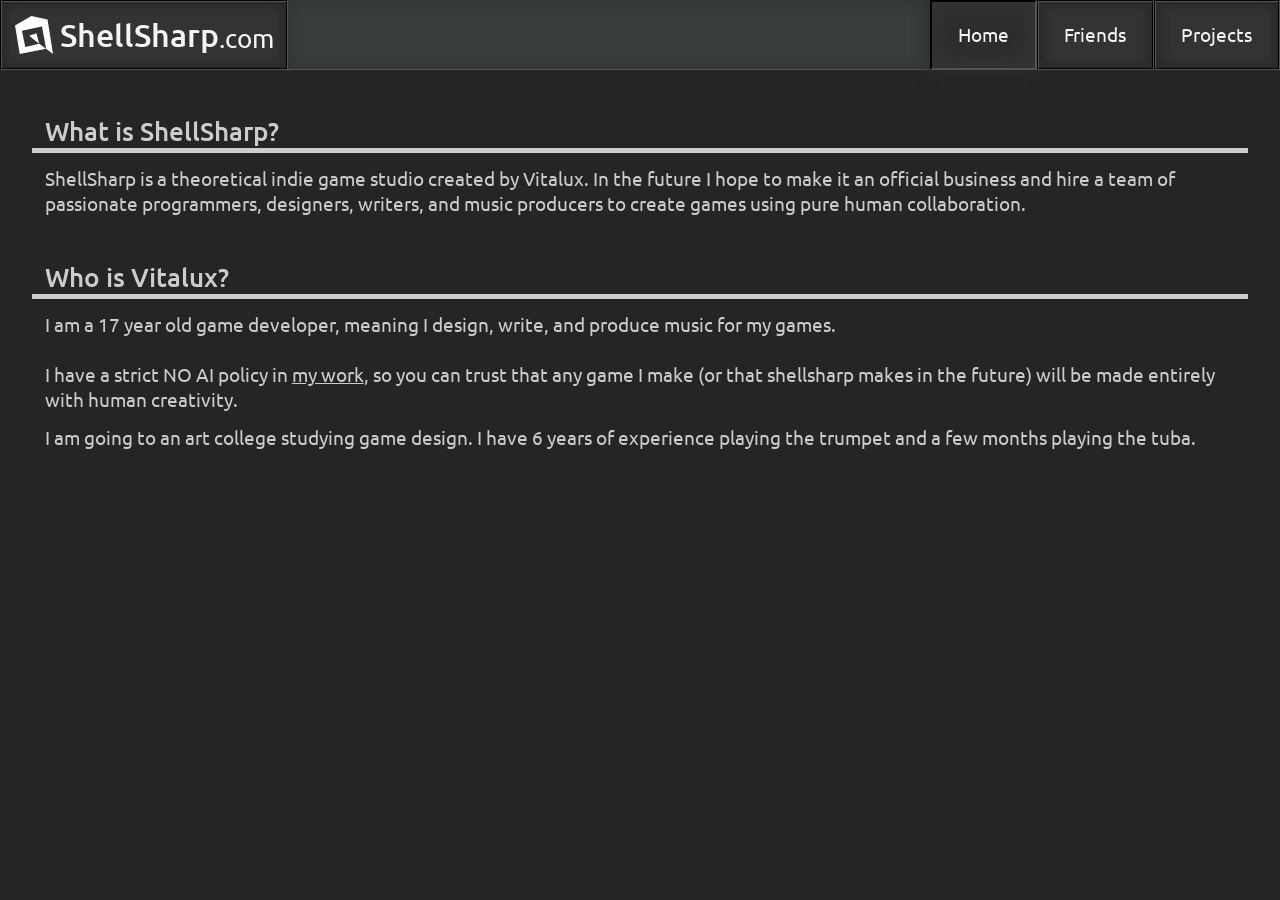
==== index.html @ 8f9c013d "Add files via upload" ====
<!DOCTYPE html>
<html lang="en">
<head>
    <link rel="stylesheet" href="style.css">
    <script src="main.js"></script>
    <title>Home | ShellSharp</title>
    <meta name="viewport" content="width=device-width, initial-scale=1">
    <link rel="shortcut icon" type="image/x-icon" href="SSLogo.svg"> 
    
    <!-- Open Graph (social media embed) -->
    <meta content="ShellSharp" property="og:title">
    <meta content="The official ShellSharp home page" property="og:description">
    <meta content="https://shellsharp.com/" property="og:url">
    <meta property="og:image" content="https://shellsharp.com/SSLogo.png">
    <meta property="og:image:type" content="image/png">
    <meta property="og:image:width" content="256">
    <meta property="og:image:height" content="256">
</head>
<body>
    <div class="navBar">
        <button class="titleButton" onclick="selectTab(0)">
            <img id="logo" src="SSLogo.svg">
            <div class="siteTitle">
                <p id="title">ShellSharp</p>
                <p id="extension">.com</p>
            </div>
        </button>
        <div class="separator"></div>
        <div class="pages">
            <button id="disabled" class="pageButton-active">
                <p class="buttonText">Home</p>
            </button>
            <button class="pageButton">
                <p class="buttonText">Friends</p>
            </button>
            <button class="pageButton">
                <p class="buttonText">Projects</p>
            </button>
        </div>
    </div>
    <div class="about">
        <p class="sectionTitle">What is ShellSharp?</p>
        <div class="sectionLine"></div>
        <p class="sectionParagraph">ShellSharp is a theoretical indie game studio created by Vitalux. 
            In the future I hope to make it an official business and hire a team of passionate programmers, 
            designers, writers, and music producers to create games using pure human collaboration.</p>
    </div>
    <div class="about">
        <p class="sectionTitle">Who is Vitalux?</p>
        <div class="sectionLine"></div>
        <p class="sectionParagraph">I am a 17 year old game developer, meaning I design, write, and produce
            music for my games.
        </p>
        <p class="sectionParagraph">
        </p>
        <p class="sectionParagraph">I have a strict NO AI policy in <u>my work</u>, so you can trust that 
            any game I make (or that shellsharp makes in the future) will be made entirely with human 
            creativity.
        </p>
        <p class="sectionParagraph">I am going to an art college studying game design. I have 6 years 
            of experience playing the trumpet and a few months playing the tuba.
        </p>
    </div>
</body>
</html>
---- style.css ----
body {
    background-image: url(http://cdn.backgroundhost.com/backgrounds/subtlepatterns/debut_light.png);
    background-size: 20vw;
    background-blend-mode: color-burn;
    background-color: rgb(37, 37, 38);
    padding: 0;
    margin: 0;
}

@font-face {
    font-family: Ubuntu;
    src: url(Ubuntu-Regular.ttf);
}

@font-face {
    font-family: Ubuntu;
    src: url(Ubuntu-Medium.ttf);
    font-weight: bold;
}

p {
    padding: 0;
    margin: 0;
    font-size: 10vh;

    font-family: Ubuntu;
}

.navBar {
    display: flex;
    flex-direction: row;
    justify-content: space-between;

    padding: 0;
    margin: 0;

    background-color: rgb(50, 52, 52);

    height: auto;
    min-width: 100%;
}

.titleButton {
    position: relative;

    padding: 1vw;
    margin: 0;
    
    background-color: rgb(49, 51, 52);
    color: rgb(245, 245, 245);

    box-sizing: border-box;
    box-shadow: inset 0 0 10px 5px rgba(1, 1, 1, 0.2);
    border-style: groove;

    overflow: visible;

    display: flex;
    flex-direction: row;
    justify-content: center;
    align-items: center;

    transition: linear 100ms;
}
.titleButton:hover, .titleButton:active {
    color: white;
    text-shadow: 0 0 5px rgba(255, 255, 255, 0.5);
    background-color: rgb(73, 76, 78);
    box-shadow: inset 0 0 15px 10px rgba(0, 0, 0, 0.3), 0 0 10px 5px rgba(43, 48, 50, 0.5);

    border-style: outset;
}

.siteTitle {
    display: flex;
    flex-direction: row;
    align-items: end;
}

#title {
    font-weight: bold;
    font-size: 2.5vw;
}
#extension {
    font-size: 2vw;
}
#logo {
    justify-self: center;
    align-self: center;
    
    margin-right: 0.5vw;
    width: 3vw;
}

/* The block inbetween the tab buttons and the siteTitle that only exists for the inset shadow */
.separator {
    flex: 1;
    width: 100%;
    min-height: 100%;

    border-bottom: solid 1px;
    border-color: #545454;
    background-color: rgb(57, 60, 60);
    box-sizing: border-box;
    box-shadow: inset 0 0 10px 5px rgba(1, 1, 1, 0.1);
}

/* Page Selector */
.pages {
    max-height: 100%;

    display: flex;
    flex-direction: row;
}

.pageButton {
    position: relative;
    display: flex;
    flex-direction: row;
    justify-content: center;
    align-items: center;
    box-sizing: border-box;
    user-select: none;

    border-style:groove;
    border-color: black;

    padding-inline: 2vw;
    margin: 0;
    height: 100%;
    
    background-color: rgb(49, 51, 52);
    color: rgb(245, 245, 245);
    box-shadow: inset 0 0 10px 5px rgba(1, 1, 1, 0.2);

    overflow: visible;

    transition: linear 100ms;
}
.pageButton:hover {
    color: white;
    text-shadow: 0 0 5px rgba(255, 255, 255, 0.5);
    background-color: rgb(73, 76, 78);
    box-shadow: inset 0 0 15px 10px rgba(0, 0, 0, 0.3), 0 0 10px 5px rgba(43, 48, 50, 0.5);

    border-style: outset;
}
.pageButton:active {
    border-style: inset;
}

/* While :active is an identifier for the button, .pageButton-active is just 
a version of the button that cannot be clicked and appears to be pressed down */
.pageButton-active {
    position: relative;
    display: flex;
    flex-direction: row;
    justify-content: center;
    align-items: center;
    box-sizing: border-box;
    user-select: none;

    border-style: inset;
    border-color: black;

    padding-inline: 2vw;
    margin: 0;
    height: 100%;
    
    background-color: rgb(44, 46, 46);
    color: rgb(245, 245, 245);
    box-shadow: inset 0 0 15px 10px rgba(64, 64, 64, 0.3), 0 0 10px 5px rgba(43, 48, 50, 0.5);

    overflow: visible;

    transition: linear 100ms;
}
.buttonText {
    font-size: 1.5vw;
}

/* Now this is the actual page contents, when making a new page ignore the navbar */
.about {
    display: flex;
    flex-direction: column;
    justify-content: center;
    align-items: center;
    background-color: transparent;
    color: rgb(204, 204, 204);

    margin-top: 2.5vw;
    margin-inline: 2.5vw;
}
.sectionTitle {
    margin-right: auto;
    padding-left: 1vw;
    padding-top: 1vw;

    font-size: 2vw;
    font-weight: bold;
}
.sectionLine{
    width: 100%;
    height: 0.5vh;
    background-color: rgb(204, 204, 204);
}
.sectionParagraph {
    padding-top: 1vw;
    padding-inline: 1vw;
    margin-right: auto;

    font-size: 1.5vw;
}
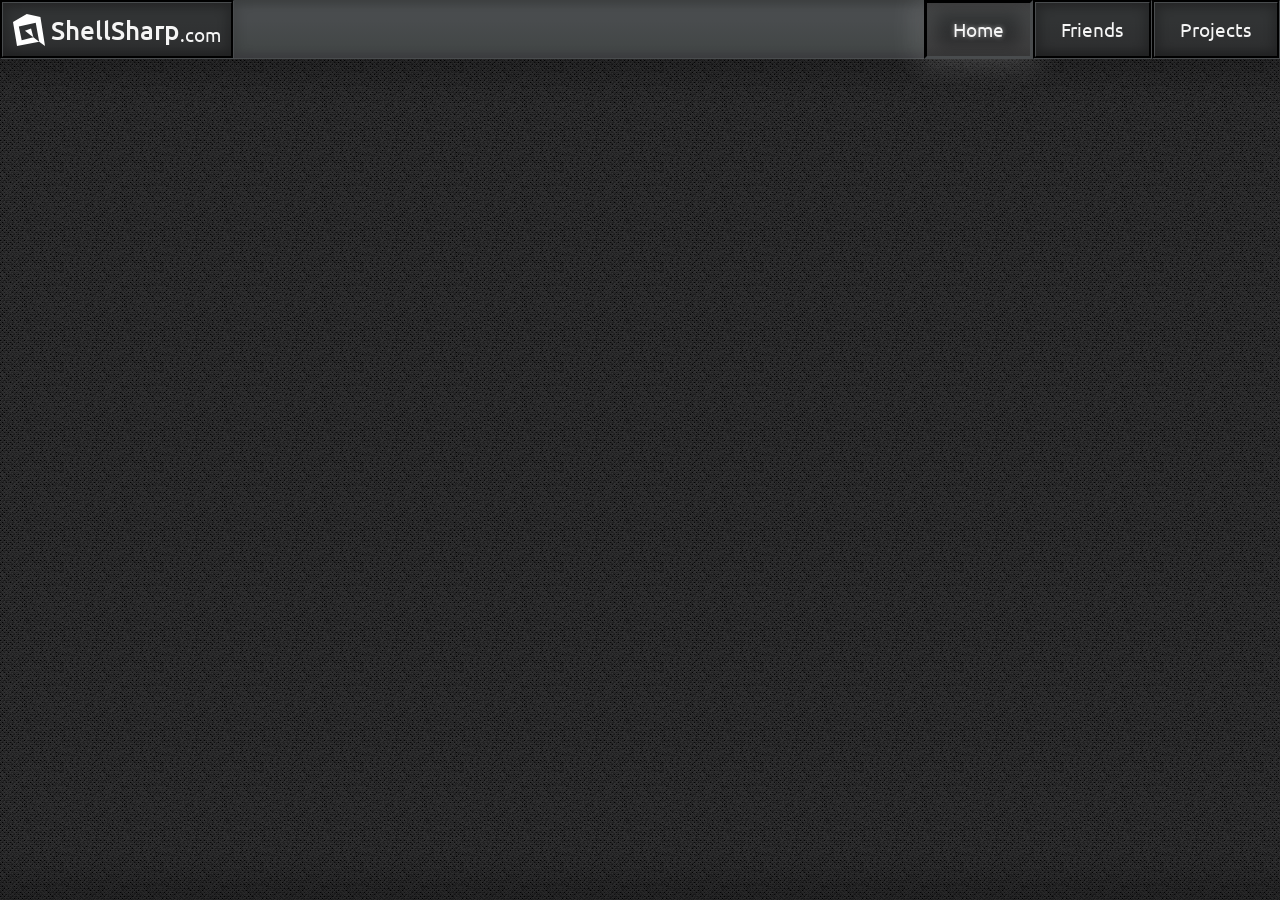
==== commit e45c7156: "Add files via upload" ====
--- a/index.html
+++ b/index.html
@@ -1,8 +1,28 @@
 <!DOCTYPE html>
 <html lang="en">
 <head>
+
+    <script src="main.js"></script>
+    <script src="jquery.js"></script>
+    <script>
+        window.onload = () => {
+            $(function(){
+            $('#home').load('/home.html'); 
+            });
+        }
+
+        $(function(){
+          $("#home").load("/home.html"); 
+        });
+        $(function(){
+          $("#friends").load("/friends.html"); 
+        });
+        $(function(){
+          $("#projects").load("/projects.html"); 
+        });
+    </script>
+
     <link rel="stylesheet" href="style.css">
-    <script src="main.js"></script>
     <title>Home | ShellSharp</title>
     <meta name="viewport" content="width=device-width, initial-scale=1">
     <link rel="shortcut icon" type="image/x-icon" href="SSLogo.svg"> 
@@ -27,39 +47,24 @@
         </button>
         <div class="separator"></div>
         <div class="pages">
-            <button id="disabled" class="pageButton-active">
+            <button id="buttonHome" onmousedown="pageHome()" class="pageButton-active">
                 <p class="buttonText">Home</p>
             </button>
-            <button class="pageButton">
+            <button id="buttonFriends" onmousedown="pageFriends()" class="pageButton">
                 <p class="buttonText">Friends</p>
             </button>
-            <button class="pageButton">
+            <button id="buttonProjects" onmousedown="pageProjects()" class="pageButton">
                 <p class="buttonText">Projects</p>
             </button>
         </div>
     </div>
-    <div class="about">
-        <p class="sectionTitle">What is ShellSharp?</p>
-        <div class="sectionLine"></div>
-        <p class="sectionParagraph">ShellSharp is a theoretical indie game studio created by Vitalux. 
-            In the future I hope to make it an official business and hire a team of passionate programmers, 
-            designers, writers, and music producers to create games using pure human collaboration.</p>
+    <div class="section">
+        <div style="display: none;" id="home"></div>
+        <div style="display: none;" id="friends"></div>
+        <div style="display: none;" id="projects"></div>
     </div>
-    <div class="about">
-        <p class="sectionTitle">Who is Vitalux?</p>
-        <div class="sectionLine"></div>
-        <p class="sectionParagraph">I am a 17 year old game developer, meaning I design, write, and produce
-            music for my games.
-        </p>
-        <p class="sectionParagraph">
-        </p>
-        <p class="sectionParagraph">I have a strict NO AI policy in <u>my work</u>, so you can trust that 
-            any game I make (or that shellsharp makes in the future) will be made entirely with human 
-            creativity.
-        </p>
-        <p class="sectionParagraph">I am going to an art college studying game design. I have 6 years 
-            of experience playing the trumpet and a few months playing the tuba.
-        </p>
+    <div class="footer">
+        <!-- <img id="sizeSetter"> -->
     </div>
 </body>
 </html>
--- a/style.css
+++ b/style.css
@@ -1,10 +1,13 @@
 body {
-    background-image: url(http://cdn.backgroundhost.com/backgrounds/subtlepatterns/debut_light.png);
-    background-size: 20vw;
+    background-image: url(bgnoise_lg.png);
+    background-color: rgb(60, 60, 61);
     background-blend-mode: color-burn;
-    background-color: rgb(37, 37, 38);
     padding: 0;
     margin: 0;
+
+    min-height: 100vh;
+    display: flex;
+    flex-direction: column;
 }
 
 @font-face {
@@ -35,6 +38,7 @@
     margin: 0;
 
     background-color: rgb(50, 52, 52);
+    box-shadow: 0 0 30px 15px rgba(0, 0, 0, 0.2);
 
     height: auto;
     min-width: 100%;
@@ -43,15 +47,17 @@
 .titleButton {
     position: relative;
 
-    padding: 1vw;
-    margin: 0;
-    
-    background-color: rgb(49, 51, 52);
+    padding: 0.75vw;
+    margin: 0;
+    
+    background: linear-gradient(to bottom, #2e2f30 0%,#313334 17%,#313334 35%,#2e2f30 81%,#292a2b 100%);
     color: rgb(245, 245, 245);
 
     box-sizing: border-box;
     box-shadow: inset 0 0 10px 5px rgba(1, 1, 1, 0.2);
+    border-color: rgb(73, 76, 78);
     border-style: groove;
+    border-width: 0.25vw;
 
     overflow: visible;
 
@@ -65,8 +71,9 @@
 .titleButton:hover, .titleButton:active {
     color: white;
     text-shadow: 0 0 5px rgba(255, 255, 255, 0.5);
-    background-color: rgb(73, 76, 78);
-    box-shadow: inset 0 0 15px 10px rgba(0, 0, 0, 0.3), 0 0 10px 5px rgba(43, 48, 50, 0.5);
+    background: linear-gradient(to bottom, #434647 0%,#494c4e 17%,#494c4e 35%,#434747 81%,#404144 100%);
+    border-color: rgb(73, 76, 78);
+    box-shadow: inset 0 0 15px 10px rgba(0, 0, 0, 0.2), 0 0 10px 5px rgba(0, 0, 0, 0.3);
 
     border-style: outset;
 }
@@ -79,17 +86,17 @@
 
 #title {
     font-weight: bold;
-    font-size: 2.5vw;
+    font-size: 2vw;
 }
 #extension {
-    font-size: 2vw;
+    font-size: 1.5vw;
 }
 #logo {
     justify-self: center;
     align-self: center;
     
     margin-right: 0.5vw;
-    width: 3vw;
+    width: 2.5vw;
 }
 
 /* The block inbetween the tab buttons and the siteTitle that only exists for the inset shadow */
@@ -99,10 +106,10 @@
     min-height: 100%;
 
     border-bottom: solid 1px;
-    border-color: #545454;
-    background-color: rgb(57, 60, 60);
-    box-sizing: border-box;
-    box-shadow: inset 0 0 10px 5px rgba(1, 1, 1, 0.1);
+    border-color: rgb(73, 76, 78);
+    background: linear-gradient(to bottom, #434647 0%,#494c4e 17%,#494c4e 35%,#434747 81%,#404144 100%);
+    box-sizing: border-box;
+    box-shadow: inset 0 0 10px 5px rgba(0, 0, 0, 0.1);
 }
 
 /* Page Selector */
@@ -123,13 +130,14 @@
     user-select: none;
 
     border-style:groove;
-    border-color: black;
+    border-color: rgb(73, 76, 78);
+    border-width: 0.25vw;
 
     padding-inline: 2vw;
     margin: 0;
     height: 100%;
     
-    background-color: rgb(49, 51, 52);
+    background: linear-gradient(to bottom, #2e2f30 0%,#313334 17%,#313334 35%,#2e2f30 81%,#292a2b 100%);
     color: rgb(245, 245, 245);
     box-shadow: inset 0 0 10px 5px rgba(1, 1, 1, 0.2);
 
@@ -140,13 +148,16 @@
 .pageButton:hover {
     color: white;
     text-shadow: 0 0 5px rgba(255, 255, 255, 0.5);
-    background-color: rgb(73, 76, 78);
-    box-shadow: inset 0 0 15px 10px rgba(0, 0, 0, 0.3), 0 0 10px 5px rgba(43, 48, 50, 0.5);
+    background: linear-gradient(to bottom, #434647 0%,#494c4e 17%,#494c4e 35%,#434747 81%,#404144 100%);
+    box-shadow: inset 0 0 15px 10px rgba(0, 0, 0, 0.2), 0 0 10px 5px rgba(0, 0, 0, 0.3);
 
     border-style: outset;
 }
 .pageButton:active {
     border-style: inset;
+
+    background: linear-gradient(to bottom, #2e2f30 0%,#313334 17%,#313334 35%,#2e2f30 81%,#292a2b 100%);
+    box-shadow: inset 0 0 15px 10px rgba(105, 105, 105, 0.3), 0 0 10px 5px rgba(160, 160, 160, 0.1);
 }
 
 /* While :active is an identifier for the button, .pageButton-active is just 
@@ -161,15 +172,17 @@
     user-select: none;
 
     border-style: inset;
-    border-color: black;
+    border-color: rgb(73, 76, 78);
+    border-width: 0.25vw;
 
     padding-inline: 2vw;
     margin: 0;
     height: 100%;
     
-    background-color: rgb(44, 46, 46);
+    background: linear-gradient(to bottom, #2c2c2d 0%,#313334 17%,#313334 35%,#2c2c2d 81%,#222223 100%);
     color: rgb(245, 245, 245);
-    box-shadow: inset 0 0 15px 10px rgba(64, 64, 64, 0.3), 0 0 10px 5px rgba(43, 48, 50, 0.5);
+    box-shadow: inset 0 0 15px 10px rgba(105, 105, 105, 0.3), 0 0 30px 5px rgba(255, 255, 255, 0.171);
+    text-shadow: 0 0 5px rgba(255, 255, 255, 0.5);
 
     overflow: visible;
 
@@ -201,7 +214,8 @@
 }
 .sectionLine{
     width: 100%;
-    height: 0.5vh;
+    height: 0;
+    border-bottom: 0.25vw ridge rgb(73, 76, 78);
     background-color: rgb(204, 204, 204);
 }
 .sectionParagraph {
@@ -210,4 +224,27 @@
     margin-right: auto;
 
     font-size: 1.5vw;
+}
+
+.footer {
+    display: flex;
+    flex-direction: row;
+    justify-content: space-between;
+
+    /*padding-block: 0.75vw;*/
+    margin-top: auto;
+
+    background-color: rgb(50, 52, 52);
+    /*box-shadow:  0 0 10px 5px rgba(0, 0, 0, 0.2);*/
+    box-shadow:  0 0 30px 20px rgba(0, 0, 0, 0.2);
+
+    font-size: 10vw;
+
+    /*min-height: 3.25vw;*/
+    height: 0vh;
+    min-width: 100vw;
+}
+
+.sizeSetter {
+    width: 2.5vw;
 }
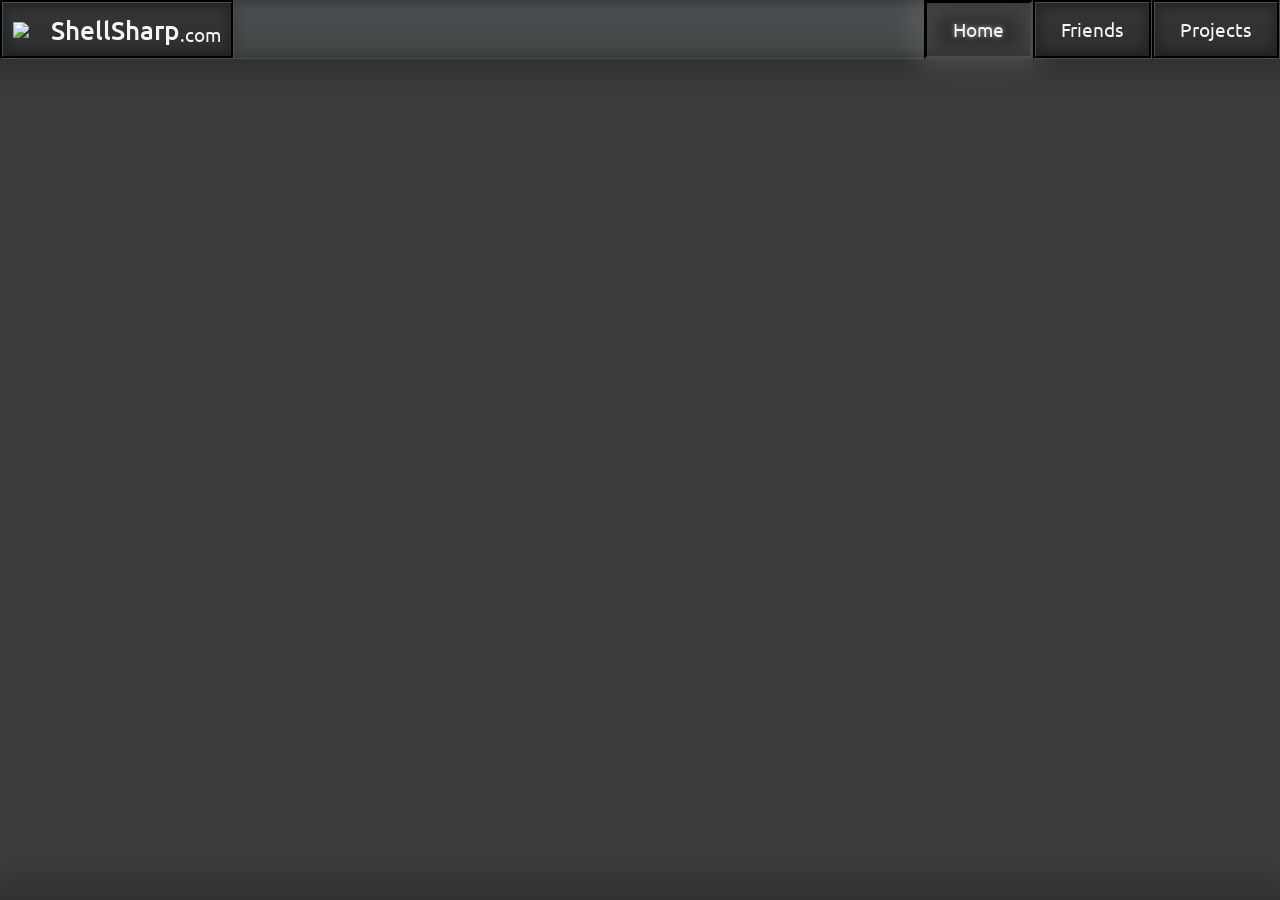
==== commit 73634cb5: "Add files via upload" ====
--- a/index.html
+++ b/index.html
@@ -5,12 +5,6 @@
     <script src="main.js"></script>
     <script src="jquery.js"></script>
     <script>
-        window.onload = () => {
-            $(function(){
-            $('#home').load('/home.html'); 
-            });
-        }
-
         $(function(){
           $("#home").load("/home.html"); 
         });
@@ -38,8 +32,8 @@
 </head>
 <body>
     <div class="navBar">
-        <button class="titleButton" onclick="selectTab(0)">
-            <img id="logo" src="SSLogo.svg">
+        <button class="titleButton">
+            <img id="logo" src="Img/SSLogo.svg">
             <div class="siteTitle">
                 <p id="title">ShellSharp</p>
                 <p id="extension">.com</p>
@@ -59,7 +53,7 @@
         </div>
     </div>
     <div class="section">
-        <div style="display: none;" id="home"></div>
+        <div style="display: block;" id="home"></div>
         <div style="display: none;" id="friends"></div>
         <div style="display: none;" id="projects"></div>
     </div>
--- a/style.css
+++ b/style.css
@@ -1,5 +1,5 @@
 body {
-    background-image: url(bgnoise_lg.png);
+    background-image: url(Img/bgnoise_lg.png);
     background-color: rgb(60, 60, 61);
     background-blend-mode: color-burn;
     padding: 0;
@@ -226,6 +226,116 @@
     font-size: 1.5vw;
 }
 
+
+.container {
+    display: flex;
+    flex-direction: column;
+    align-items: center;
+    justify-content: center;
+    width: 100%;
+    height: 100%;
+
+    margin-top: 4vw;
+}
+.profile {
+    display: flex;
+    flex-direction: row;
+    justify-content: center;
+    align-items: center;
+
+    width: 80%;
+    height: auto;
+    padding: 0;
+}
+.profilePhoto {
+    margin-right: auto;
+    padding-block: 4vw;
+    padding-inline: 4vw;
+
+    width: 40vw;
+}
+.profileImg {
+    width: 100%;
+    margin: 0vw;
+    padding: 0vw;
+}
+.profileDesc {
+    color: white;
+    width: 100%;
+
+    padding-right: 4vw;
+}
+.profileName {
+    padding-top: 2vw;
+    font-size: 4vw;
+    font-weight: bold;
+}
+.profileTitle {
+    padding-top: 1.5vw;
+    font-size: 3vw;
+}
+
+.project {
+    display: flex;
+    flex-direction: row;
+    justify-content: center;
+    align-items: center;
+
+    width: auto;
+    height: auto;
+    padding: 0;
+    margin-inline: 2vw;
+}
+.projectImage {
+    margin-right: auto;
+    padding-block: 4vw;
+    padding-inline: 4vw;
+
+    width: 80%;
+}
+
+.projectImage button {
+    display: flex;
+    width: 100%;
+    margin: 0vw;
+    padding: 0vw;
+
+    border-color: rgb(73, 76, 78);
+    border-width: 0.5vw;
+    border-style: groove;
+}
+.projectImage button:hover {
+    border-color: rgb(73, 76, 78);
+    border-width: 0.5vw;
+    border-style: outset;
+}
+.projectImage button:active {
+    border-color: rgb(73, 76, 78);
+    border-width: 0.5vw;
+    border-style: inset;
+}
+
+.projectImage button img {
+    width: 100%;
+    margin: 0vw;
+    padding: 0vw;
+}
+.projectDescription {
+    color: white;
+    width: 100%;
+
+    padding-right: 4vw;
+}
+.projectName {
+    padding-top: 2vw;
+    font-size: 4vw;
+    font-weight: bold;
+}
+.projectPara {
+    padding-top: 1.5vw;
+    font-size: 2.5vw;
+}
+
 .footer {
     display: flex;
     flex-direction: row;
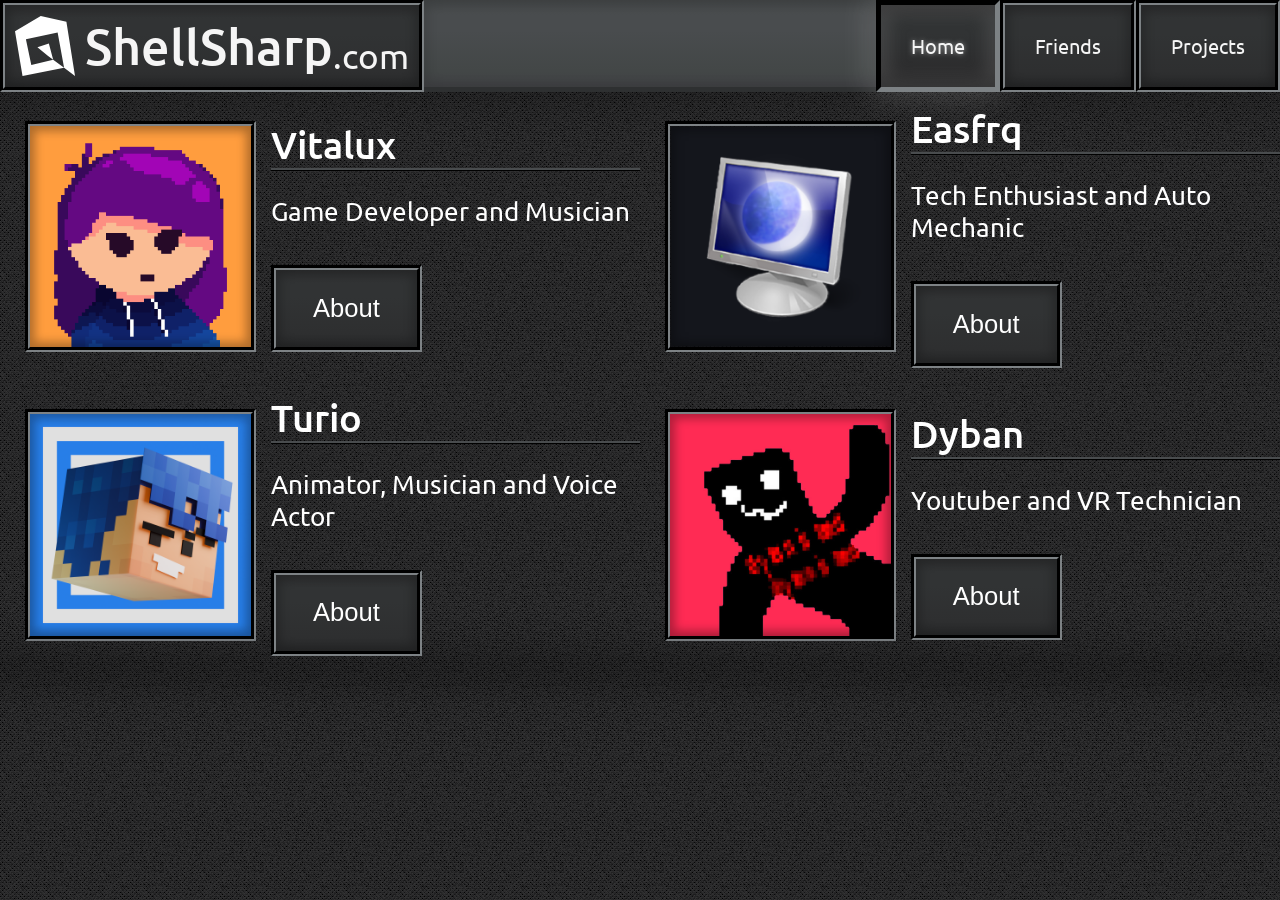
==== commit ef0d5446: "Commit WIP" ====
--- a/index.html
+++ b/index.html
@@ -6,7 +6,7 @@
     <script src="jquery.js"></script>
     <script>
         $(function(){
-          $("#home").load("/home.html"); 
+          $("#home").load("/friends.html"); 
         });
         $(function(){
           $("#friends").load("/friends.html"); 
@@ -42,13 +42,13 @@
         <div class="separator"></div>
         <div class="pages">
             <button id="buttonHome" onmousedown="pageHome()" class="pageButton-active">
-                <p class="buttonText">Home</p>
+                <p>Home</p>
             </button>
             <button id="buttonFriends" onmousedown="pageFriends()" class="pageButton">
-                <p class="buttonText">Friends</p>
+                <p>Friends</p>
             </button>
             <button id="buttonProjects" onmousedown="pageProjects()" class="pageButton">
-                <p class="buttonText">Projects</p>
+                <p>Projects</p>
             </button>
         </div>
     </div>
--- a/style.css
+++ b/style.css
@@ -5,7 +5,7 @@
     padding: 0;
     margin: 0;
 
-    min-height: 100vh;
+    min-height: 100%;
     display: flex;
     flex-direction: column;
 }
@@ -42,12 +42,47 @@
 
     height: auto;
     min-width: 100%;
+
+    transition: linear 100ms;
+}
+@media screen and (max-width: 830px) {
+    .navBar {
+        flex-direction: column;
+    }
+    .titleButton {
+        z-index: 3;
+    }
+    .separator {
+        display: none;
+    }
+    .pages {
+        display: grid;
+        grid-template-columns: auto auto auto;
+        background-color: blue;
+    }
+    .pageButton {
+        padding-block: 25px;
+        width: 33.3333%;
+        font-size: 20px;
+    }
+    .pageButton-active {
+        padding-block: 25px;
+        width: 33.3333%;
+        font-size: 20px;
+    }
+
+    .container {
+        display: grid;
+        grid-template: 
+        "a b"
+        "c d";
+    }
 }
 
 .titleButton {
     position: relative;
 
-    padding: 0.75vw;
+    padding: 10px;
     margin: 0;
     
     background: linear-gradient(to bottom, #2e2f30 0%,#313334 17%,#313334 35%,#2e2f30 81%,#292a2b 100%);
@@ -55,9 +90,9 @@
 
     box-sizing: border-box;
     box-shadow: inset 0 0 10px 5px rgba(1, 1, 1, 0.2);
-    border-color: rgb(73, 76, 78);
+    border-color: rgb(46, 48, 49);
     border-style: groove;
-    border-width: 0.25vw;
+    border-width: 5px;
 
     overflow: visible;
 
@@ -72,7 +107,7 @@
     color: white;
     text-shadow: 0 0 5px rgba(255, 255, 255, 0.5);
     background: linear-gradient(to bottom, #434647 0%,#494c4e 17%,#494c4e 35%,#434747 81%,#404144 100%);
-    border-color: rgb(73, 76, 78);
+    border-color: rgb(46, 48, 49);
     box-shadow: inset 0 0 15px 10px rgba(0, 0, 0, 0.2), 0 0 10px 5px rgba(0, 0, 0, 0.3);
 
     border-style: outset;
@@ -86,17 +121,15 @@
 
 #title {
     font-weight: bold;
-    font-size: 2vw;
+    font-size: 50px;
 }
 #extension {
-    font-size: 1.5vw;
+    font-size: 35px;
 }
 #logo {
-    justify-self: center;
-    align-self: center;
-    
-    margin-right: 0.5vw;
-    width: 2.5vw;
+    
+    margin-right: 10px;
+    width: 60px;
 }
 
 /* The block inbetween the tab buttons and the siteTitle that only exists for the inset shadow */
@@ -105,8 +138,8 @@
     width: 100%;
     min-height: 100%;
 
-    border-bottom: solid 1px;
-    border-color: rgb(73, 76, 78);
+    border-bottom: solid 5px;
+    border-color: rgb(46, 48, 49);
     background: linear-gradient(to bottom, #434647 0%,#494c4e 17%,#494c4e 35%,#434747 81%,#404144 100%);
     box-sizing: border-box;
     box-shadow: inset 0 0 10px 5px rgba(0, 0, 0, 0.1);
@@ -118,6 +151,8 @@
 
     display: flex;
     flex-direction: row;
+
+    justify-content: center;
 }
 
 .pageButton {
@@ -130,10 +165,10 @@
     user-select: none;
 
     border-style:groove;
-    border-color: rgb(73, 76, 78);
-    border-width: 0.25vw;
-
-    padding-inline: 2vw;
+    border-color: rgb(46, 48, 49);
+    border-width: 5px;
+
+    padding-inline: 30px;
     margin: 0;
     height: 100%;
     
@@ -150,14 +185,19 @@
     text-shadow: 0 0 5px rgba(255, 255, 255, 0.5);
     background: linear-gradient(to bottom, #434647 0%,#494c4e 17%,#494c4e 35%,#434747 81%,#404144 100%);
     box-shadow: inset 0 0 15px 10px rgba(0, 0, 0, 0.2), 0 0 10px 5px rgba(0, 0, 0, 0.3);
+    border-color: rgb(46, 48, 49);
 
     border-style: outset;
 }
 .pageButton:active {
     border-style: inset;
+    border-color: rgb(46, 48, 49);
 
     background: linear-gradient(to bottom, #2e2f30 0%,#313334 17%,#313334 35%,#2e2f30 81%,#292a2b 100%);
     box-shadow: inset 0 0 15px 10px rgba(105, 105, 105, 0.3), 0 0 10px 5px rgba(160, 160, 160, 0.1);
+}
+.pageButton p {
+    font-size: 20px;
 }
 
 /* While :active is an identifier for the button, .pageButton-active is just 
@@ -172,12 +212,13 @@
     user-select: none;
 
     border-style: inset;
-    border-color: rgb(73, 76, 78);
-    border-width: 0.25vw;
-
-    padding-inline: 2vw;
+    border-color: rgb(46, 48, 49);
+    border-width: 5px;
+
+    padding-inline: 30px;
     margin: 0;
     height: 100%;
+    font-size: 20px;
     
     background: linear-gradient(to bottom, #2c2c2d 0%,#313334 17%,#313334 35%,#2c2c2d 81%,#222223 100%);
     color: rgb(245, 245, 245);
@@ -188,8 +229,8 @@
 
     transition: linear 100ms;
 }
-.buttonText {
-    font-size: 1.5vw;
+.pageButton-active p {
+    font-size: 20px;
 }
 
 /* Now this is the actual page contents, when making a new page ignore the navbar */
@@ -226,16 +267,11 @@
     font-size: 1.5vw;
 }
 
-
 .container {
-    display: flex;
-    flex-direction: column;
-    align-items: center;
-    justify-content: center;
-    width: 100%;
-    height: 100%;
-
-    margin-top: 4vw;
+    display: grid;
+    grid-template: 
+    "a b"
+    "c d";
 }
 .profile {
     display: flex;
@@ -243,34 +279,108 @@
     justify-content: center;
     align-items: center;
 
-    width: 80%;
+    width: auto;
     height: auto;
     padding: 0;
 }
-.profilePhoto {
+.profileImage {
+
     margin-right: auto;
-    padding-block: 4vw;
-    padding-inline: 4vw;
-
-    width: 40vw;
-}
-.profileImg {
-    width: 100%;
-    margin: 0vw;
-    padding: 0vw;
-}
+    padding-block: 25px;
+    padding-inline: 25px;
+
+    width: 30vw;
+}
+
+.profileImgButton {
+    user-select: none;
+    display: flex;
+    width: 100%;
+    margin: 0px;
+    padding: 0px;
+
+    border-color: rgb(46, 48, 49);
+    border-width: 5px;
+    border-style: groove;
+    background-color: transparent;
+
+    box-shadow: inset 0 0 10px 5px rgba(1, 1, 1, 0.3);
+
+    transition: linear 100ms;
+}
+.profileImgButton:hover {
+    border-style: outset;
+    box-shadow: inset 0 0 15px 10px rgba(0, 0, 0, 0.3), 0 0 20px 10px rgba(0, 0, 0, 0.3);
+    text-shadow: 0 0 5px rgba(255, 255, 255, 0.5);
+}
+
+.profileImgButton img {
+    width: 100%;
+    z-index: -1;
+}
+
 .profileDesc {
+    display: flex;
+    flex-direction: column;
+    justify-content: center;
+    align-items: start;
+    
     color: white;
     width: 100%;
-
-    padding-right: 4vw;
+    height: 100%;
 }
 .profileName {
-    padding-top: 2vw;
-    font-size: 4vw;
+    font-size: 3vw;
     font-weight: bold;
+    padding-right: 0;
 }
 .profileTitle {
+    padding-top: 25px;
+    width: 100%;
+    font-size: 2vw;
+}
+
+.profileButton {
+    user-select: none;
+
+    position: relative;
+    display: flex;
+    flex-direction: row;
+    justify-content: center;
+    align-items: center;
+    box-sizing: border-box;
+    user-select: none;
+
+    border-style:groove;
+    border-color: rgb(46, 48, 49);
+    border-width: 5px;
+
+    padding-inline: 10%;
+    padding-block: 10%;
+    margin: 0;
+    margin-top: 10%;
+    height: 30%;
+    font-size: 2vw;
+    
+    background: linear-gradient(to bottom, #2e2f30 0%,#313334 17%,#313334 35%,#2e2f30 81%,#292a2b 100%);
+    color: white;
+    box-shadow: inset 0 0 10px 5px rgba(1, 1, 1, 0.2);
+
+    overflow: visible;
+
+    transition: linear 100ms;
+}
+
+.profileButton:hover {
+    background: linear-gradient(to bottom, #434647 0%,#494c4e 17%,#494c4e 35%,#434747 81%,#404144 100%);
+
+    border-style: outset;
+}
+.profileButton:active {
+    border-style: inset;
+}
+
+.profileLink {
     padding-top: 1.5vw;
     font-size: 3vw;
 }
@@ -300,14 +410,19 @@
     margin: 0vw;
     padding: 0vw;
 
-    border-color: rgb(73, 76, 78);
+    border-color: rgb(46, 48, 49);
     border-width: 0.5vw;
     border-style: groove;
+    background-color: transparent;
+
+    box-shadow: inset 0 0 10px 5px rgba(1, 1, 1, 0.3);
+
+    transition: linear 100ms;
 }
 .projectImage button:hover {
-    border-color: rgb(73, 76, 78);
     border-width: 0.5vw;
     border-style: outset;
+    box-shadow: inset 0 0 15px 10px rgba(0, 0, 0, 0.3), 0 0 20px 10px rgba(0, 0, 0, 0.3);
 }
 .projectImage button:active {
     border-color: rgb(73, 76, 78);
@@ -319,6 +434,7 @@
     width: 100%;
     margin: 0vw;
     padding: 0vw;
+    z-index: -1;
 }
 .projectDescription {
     color: white;
@@ -338,20 +454,16 @@
 
 .footer {
     display: flex;
-    flex-direction: row;
-    justify-content: space-between;
 
     /*padding-block: 0.75vw;*/
     margin-top: auto;
 
-    background-color: rgb(50, 52, 52);
     /*box-shadow:  0 0 10px 5px rgba(0, 0, 0, 0.2);*/
     box-shadow:  0 0 30px 20px rgba(0, 0, 0, 0.2);
 
     font-size: 10vw;
 
     /*min-height: 3.25vw;*/
-    height: 0vh;
     min-width: 100vw;
 }
 
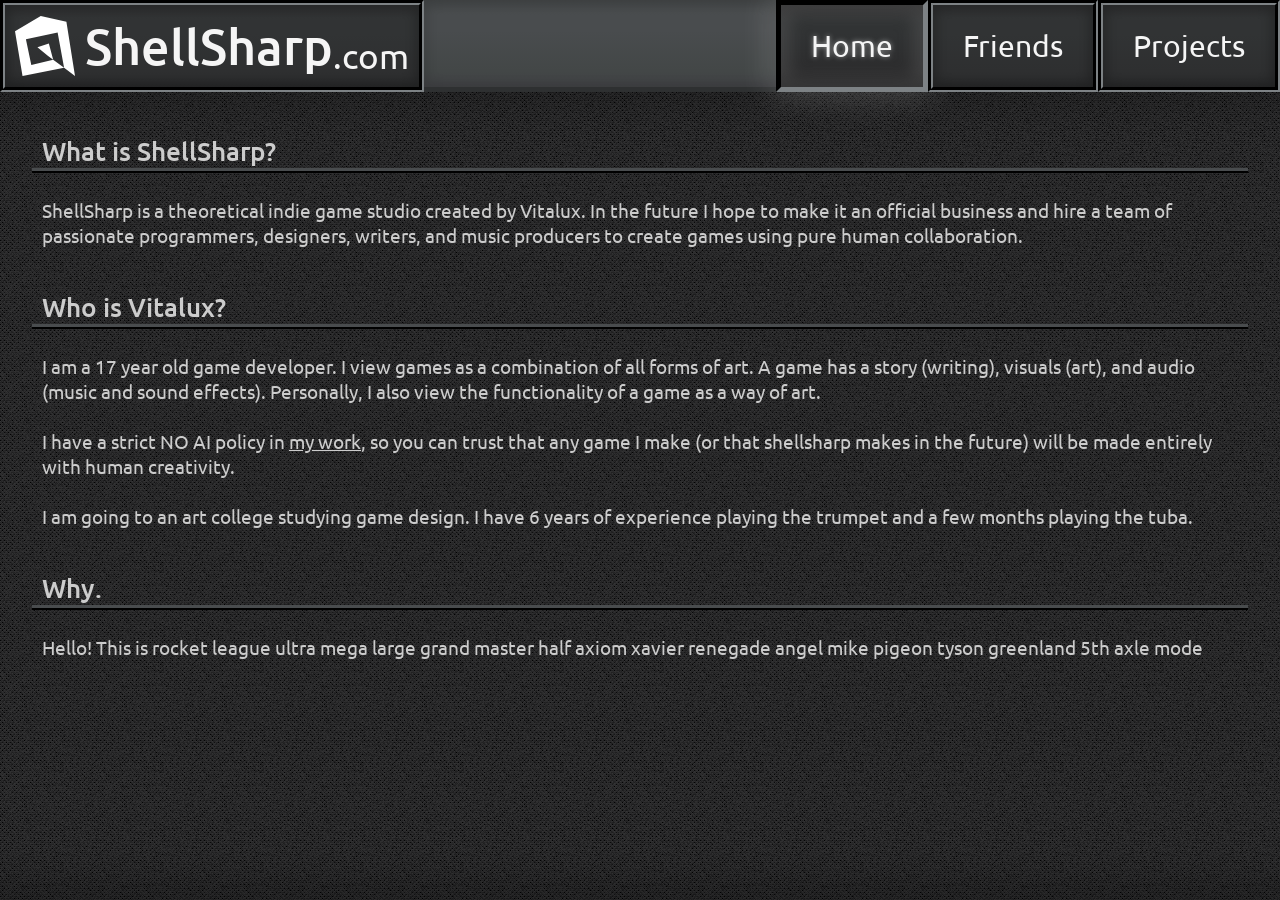
==== commit 141a2f1b: "Peak shit" ====
--- a/index.html
+++ b/index.html
@@ -6,7 +6,7 @@
     <script src="jquery.js"></script>
     <script>
         $(function(){
-          $("#home").load("/friends.html"); 
+          $("#home").load("/home.html"); 
         });
         $(function(){
           $("#friends").load("/friends.html"); 
@@ -31,34 +31,36 @@
     <meta property="og:image:height" content="256">
 </head>
 <body>
-    <div class="navBar">
-        <button class="titleButton">
-            <img id="logo" src="Img/SSLogo.svg">
-            <div class="siteTitle">
-                <p id="title">ShellSharp</p>
-                <p id="extension">.com</p>
+    <div class="pageContents">
+        <div class="navBar">
+            <button class="titleButton">
+                <img id="logo" src="Img/SSLogo.svg">
+                <div class="siteTitle">
+                    <p id="title">ShellSharp</p>
+                    <p id="extension">.com</p>
+                </div>
+            </button>
+            <div class="separator"></div>
+            <div class="pages">
+                <button id="buttonHome" onmousedown="pageHome()" class="pageButton-active">
+                    <p>Home</p>
+                </button>
+                <button id="buttonFriends" onmousedown="pageFriends()" class="pageButton">
+                    <p>Friends</p>
+                </button>
+                <button id="buttonProjects" onmousedown="pageProjects()" class="pageButton">
+                    <p>Projects</p>
+                </button>
             </div>
-        </button>
-        <div class="separator"></div>
-        <div class="pages">
-            <button id="buttonHome" onmousedown="pageHome()" class="pageButton-active">
-                <p>Home</p>
-            </button>
-            <button id="buttonFriends" onmousedown="pageFriends()" class="pageButton">
-                <p>Friends</p>
-            </button>
-            <button id="buttonProjects" onmousedown="pageProjects()" class="pageButton">
-                <p>Projects</p>
-            </button>
         </div>
-    </div>
-    <div class="section">
-        <div style="display: block;" id="home"></div>
-        <div style="display: none;" id="friends"></div>
-        <div style="display: none;" id="projects"></div>
-    </div>
-    <div class="footer">
-        <!-- <img id="sizeSetter"> -->
+        <div class="section">
+            <div style="display: block;" id="home"></div>
+            <div style="display: none;" id="friends"></div>
+            <div style="display: none;" id="projects"></div>
+        </div>
+        <div class="footer">
+            <!-- <img id="sizeSetter"> -->
+        </div>
     </div>
 </body>
 </html>
--- a/style.css
+++ b/style.css
@@ -1,11 +1,17 @@
-body {
+html, body {
+    box-sizing: border-box;
+    height: 100%;
+    padding: 0;
+    margin: 0;
+}
+.pageContents {
     background-image: url(Img/bgnoise_lg.png);
     background-color: rgb(60, 60, 61);
     background-blend-mode: color-burn;
-    padding: 0;
-    margin: 0;
-
+
+    box-sizing: border-box;
     min-height: 100%;
+
     display: flex;
     flex-direction: column;
 }
@@ -44,39 +50,6 @@
     min-width: 100%;
 
     transition: linear 100ms;
-}
-@media screen and (max-width: 830px) {
-    .navBar {
-        flex-direction: column;
-    }
-    .titleButton {
-        z-index: 3;
-    }
-    .separator {
-        display: none;
-    }
-    .pages {
-        display: grid;
-        grid-template-columns: auto auto auto;
-        background-color: blue;
-    }
-    .pageButton {
-        padding-block: 25px;
-        width: 33.3333%;
-        font-size: 20px;
-    }
-    .pageButton-active {
-        padding-block: 25px;
-        width: 33.3333%;
-        font-size: 20px;
-    }
-
-    .container {
-        display: grid;
-        grid-template: 
-        "a b"
-        "c d";
-    }
 }
 
 .titleButton {
@@ -197,7 +170,7 @@
     box-shadow: inset 0 0 15px 10px rgba(105, 105, 105, 0.3), 0 0 10px 5px rgba(160, 160, 160, 0.1);
 }
 .pageButton p {
-    font-size: 20px;
+    font-size: 30px;
 }
 
 /* While :active is an identifier for the button, .pageButton-active is just 
@@ -230,7 +203,7 @@
     transition: linear 100ms;
 }
 .pageButton-active p {
-    font-size: 20px;
+    font-size: 30px;
 }
 
 /* Now this is the actual page contents, when making a new page ignore the navbar */
@@ -242,13 +215,13 @@
     background-color: transparent;
     color: rgb(204, 204, 204);
 
-    margin-top: 2.5vw;
-    margin-inline: 2.5vw;
+    margin-top: 2.5%;
+    margin-inline: 2.5%;
 }
 .sectionTitle {
     margin-right: auto;
-    padding-left: 1vw;
-    padding-top: 1vw;
+    padding-left: 10px;
+    padding-top: 10px;
 
     font-size: 2vw;
     font-weight: bold;
@@ -256,12 +229,12 @@
 .sectionLine{
     width: 100%;
     height: 0;
-    border-bottom: 0.25vw ridge rgb(73, 76, 78);
+    border-bottom: 5px ridge rgb(73, 76, 78);
     background-color: rgb(204, 204, 204);
 }
 .sectionParagraph {
-    padding-top: 1vw;
-    padding-inline: 1vw;
+    padding-top: 25px;
+    padding-inline: 10px;
     margin-right: auto;
 
     font-size: 1.5vw;
@@ -284,12 +257,13 @@
     padding: 0;
 }
 .profileImage {
-
     margin-right: auto;
     padding-block: 25px;
     padding-inline: 25px;
 
     width: 30vw;
+
+    z-index: 1;
 }
 
 .profileImgButton {
@@ -393,15 +367,13 @@
 
     width: auto;
     height: auto;
-    padding: 0;
-    margin-inline: 2vw;
+    margin: 25px;
 }
 .projectImage {
-    margin-right: auto;
-    padding-block: 4vw;
-    padding-inline: 4vw;
 
     width: 80%;
+
+    z-index: 1;
 }
 
 .projectImage button {
@@ -411,7 +383,7 @@
     padding: 0vw;
 
     border-color: rgb(46, 48, 49);
-    border-width: 0.5vw;
+    border-width: 5px;
     border-style: groove;
     background-color: transparent;
 
@@ -420,13 +392,10 @@
     transition: linear 100ms;
 }
 .projectImage button:hover {
-    border-width: 0.5vw;
     border-style: outset;
     box-shadow: inset 0 0 15px 10px rgba(0, 0, 0, 0.3), 0 0 20px 10px rgba(0, 0, 0, 0.3);
 }
 .projectImage button:active {
-    border-color: rgb(73, 76, 78);
-    border-width: 0.5vw;
     border-style: inset;
 }
 
@@ -439,21 +408,21 @@
 .projectDescription {
     color: white;
     width: 100%;
-
-    padding-right: 4vw;
+    margin-inline: 25px;
 }
 .projectName {
-    padding-top: 2vw;
     font-size: 4vw;
     font-weight: bold;
 }
 .projectPara {
-    padding-top: 1.5vw;
+    padding-top: 25px;
     font-size: 2.5vw;
 }
 
 .footer {
     display: flex;
+
+    align-self: flex-end;
 
     /*padding-block: 0.75vw;*/
     margin-top: auto;
@@ -469,4 +438,179 @@
 
 .sizeSetter {
     width: 2.5vw;
+}
+
+@media screen and (max-width: 830px) {
+    .navBar {
+        flex-direction: column;
+    }
+    .titleButton {
+        z-index: 3;
+    }
+    .separator {
+        display: none;
+    }
+    .pages {
+        display: flex;
+        background-color: blue;
+    }
+    .pageButton {
+        padding-block: 20px;
+        width: 33.3333%;
+    }
+    .pageButton p {
+        font-size: 30px;
+    }
+    .pageButton-active {
+        padding-block: 20px;
+        width: 33.3333%;
+    }
+    .pageButton-active p {
+        font-size: 30px;
+    }
+
+    .about {
+        display: flex;
+        flex-direction: column;
+        justify-content: center;
+        align-items: center;
+        background-color: transparent;
+        color: rgb(204, 204, 204);
+
+        margin-top: 25px;
+        margin-inline: 25px;
+    }
+    .sectionTitle {
+        margin-right: auto;
+        padding-left: 10px;
+        padding-top: 10px;
+
+        font-size: 4.5vw;
+        font-weight: bold;
+    }
+    .sectionLine{
+        width: 100%;
+        height: 0;
+        border-bottom: 5px ridge rgb(73, 76, 78);
+        background-color: rgb(204, 204, 204);
+    }
+    .sectionParagraph {
+        padding-top: 25px;
+        padding-inline: 10;
+        margin-right: auto;
+
+        font-size: 3vw;
+    }
+
+    .container {
+        display: grid;
+        grid-template:
+        "a"
+        "b"
+        "c"
+        "d";
+    }
+    .profileImage {
+        width: 50vw;
+    }
+    .profileDesc {
+        display: flex;
+        flex-direction: column;
+        justify-content: center;
+        align-items: start;
+        
+        color: white;
+        width: 100%;
+        height: 100%;
+    }
+    .profileName {
+        font-size: 6vw;
+        font-weight: bold;
+        padding-right: 0;
+    }
+    .profileTitle {
+        padding-top: 25px;
+        width: 100%;
+        font-size: 4vw;
+    }
+
+    .profileButton {
+        padding-inline: 10%;
+        padding-block: 0;
+        margin-top: 5%;
+        font-size: 4vw;
+        
+        background: linear-gradient(to bottom, #2e2f30 0%,#313334 17%,#313334 35%,#2e2f30 81%,#292a2b 100%);
+        color: white;
+        box-shadow: inset 0 0 10px 5px rgba(1, 1, 1, 0.2);
+
+        overflow: visible;
+
+        transition: linear 100ms;
+    }
+
+    .project {
+        display: grid;
+        grid-template: 
+        "a"
+        "b";
+        
+        margin: 0;
+        padding: 50px;
+    }
+    .projectImage {
+        width: 100%;
+        margin-right: auto;
+        background-color: pink;
+
+        z-index: 1;
+    }
+    .projectImage button {
+        display: flex;
+        width: 100%;
+        margin: 0;
+        padding: 0;
+
+        border-color: rgb(46, 48, 49);
+        border-style: groove;
+        background-color: transparent;
+
+        box-shadow: inset 0 0 10px 5px rgba(1, 1, 1, 0.3);
+
+        transition: linear 100ms;
+    }
+    .projectImage button:hover {
+        border-style: outset;
+        box-shadow: inset 0 0 15px 10px rgba(0, 0, 0, 0.3), 0 0 20px 10px rgba(0, 0, 0, 0.3);
+    }
+    .projectImage button:active {
+        border-style: inset;
+    }
+
+    .projectImage button img {
+        width: 100%;
+        z-index: -1;
+    }
+    .projectDescription {
+        color: white;
+        width: 100%;
+
+        padding: 0;
+        margin: 0;
+    }
+    .projectName {
+        padding-top: 25px;
+        padding-inline: 25px;
+        font-size: 4.5vw;
+        font-weight: bold;
+    }
+    .sectionLine{
+        width: 100%;
+        border-bottom: 5px ridge rgb(73, 76, 78);
+    }
+    .projectPara {
+        padding-top: 25px;
+        padding-inline: 25px;
+        font-size: 3vw;
+    }
 }
